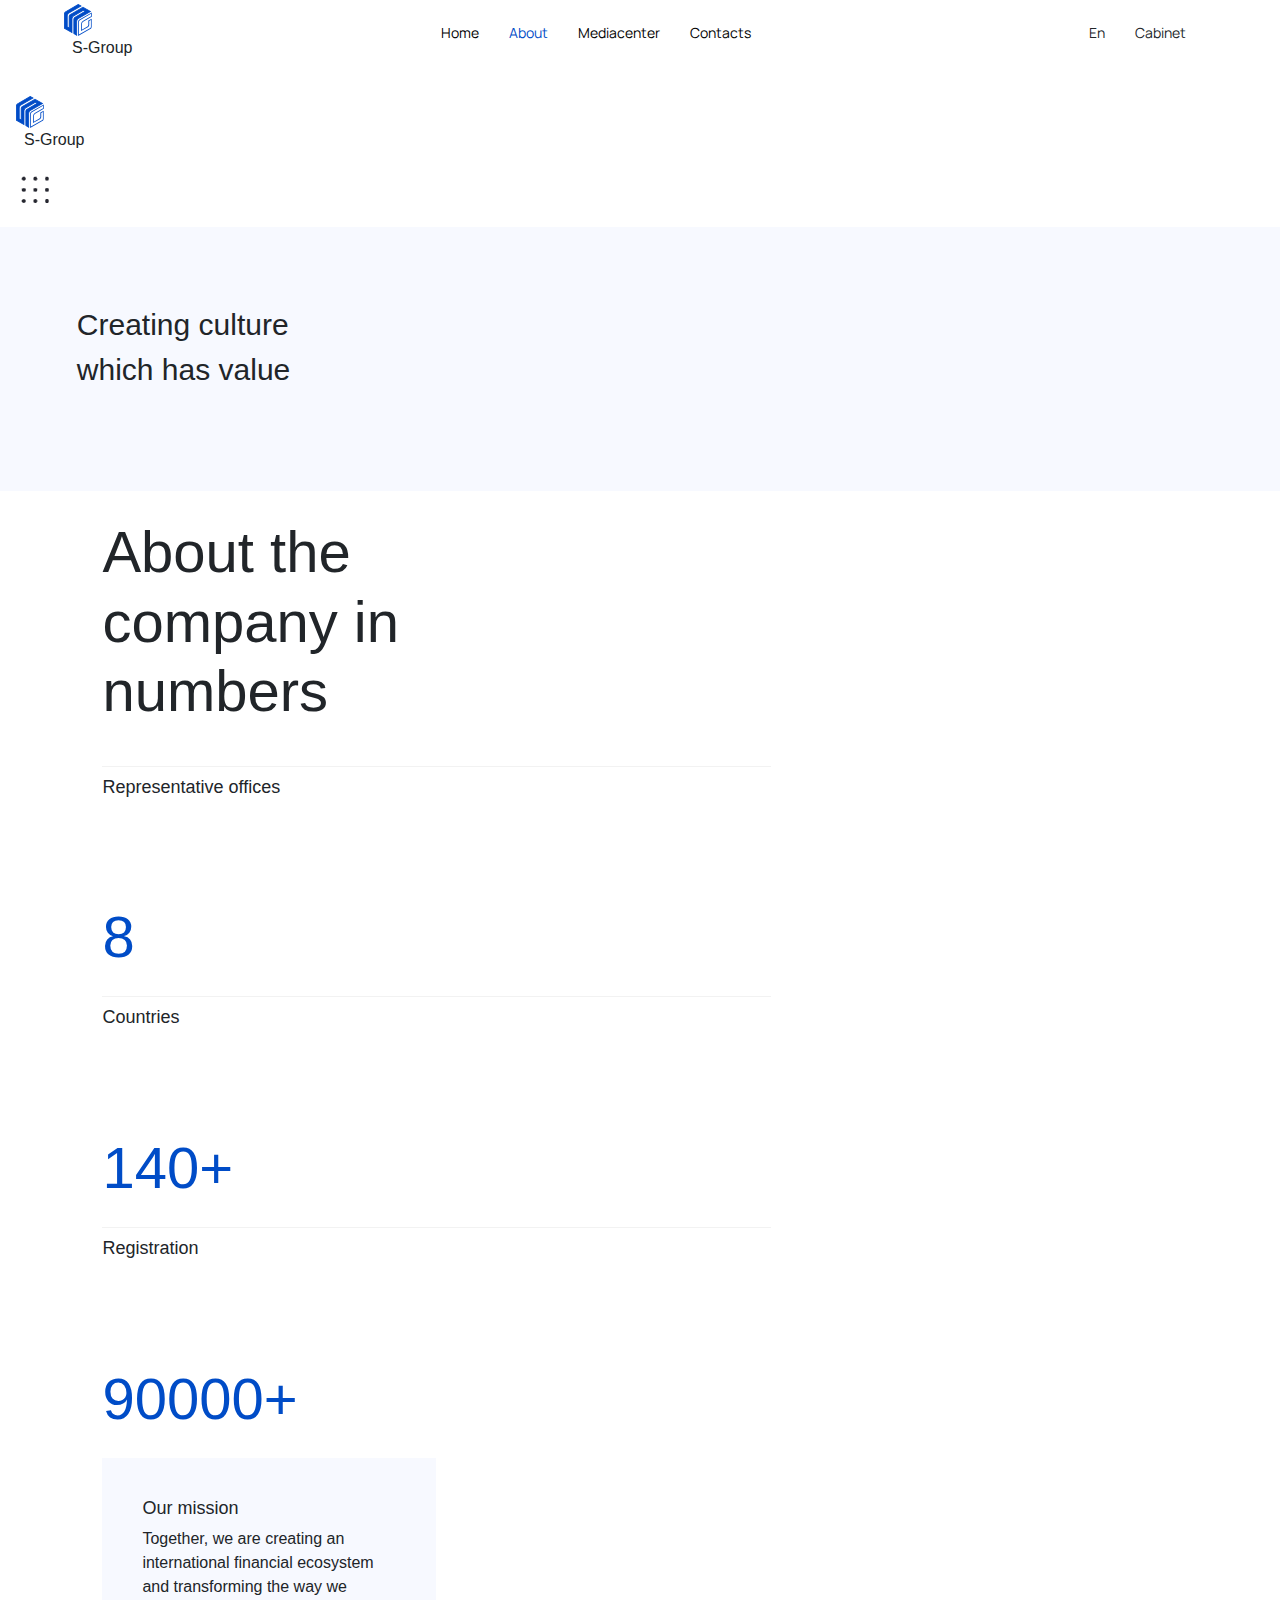
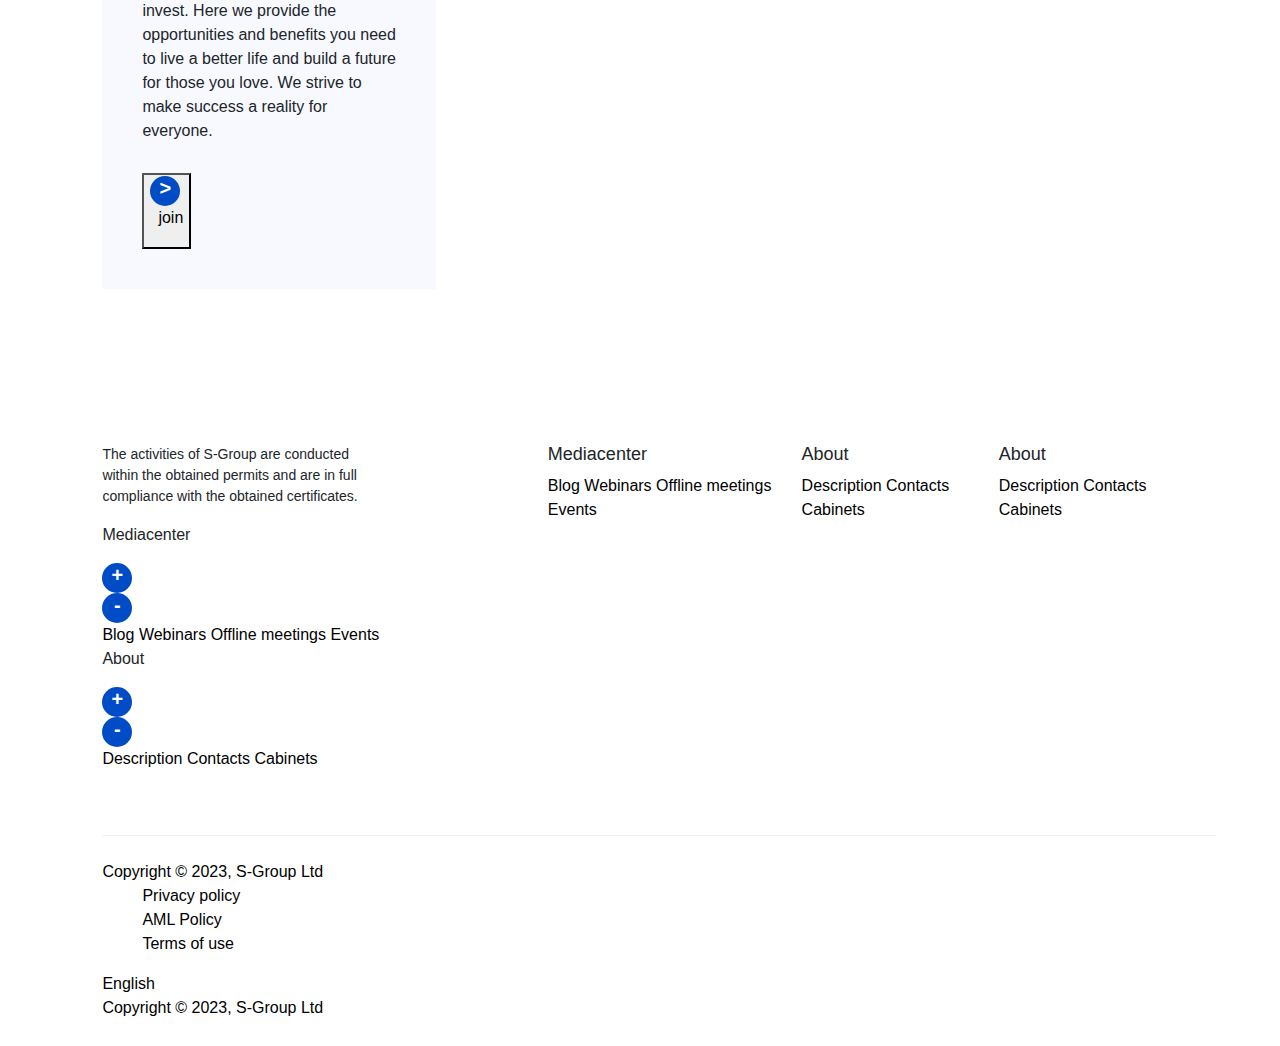
==== description/about.html @ f1d32238 "first commit" ====
<!DOCTYPE html>
<html lang="en">
<head>
    <meta charset="UTF-8">
    <meta name="viewport" content="width=device-width, initial-scale=1.0">
    <link rel="stylesheet" href="../css/description/index.css">
    <link rel="stylesheet" href="../css/description/about.css">
    <link href="https://unpkg.com/tailwindcss@^1.0/dist/tailwind.min.css" rel="stylesheet">
    <title>s-Group</title>
    <link rel="stylesheet" href="https://cdn.jsdelivr.net/npm/bootstrap@4.6.2/dist/css/bootstrap.min.css">
    <script src="https://cdn.jsdelivr.net/npm/jquery@3.6.4/dist/jquery.slim.min.js"></script>
    <script src="https://cdn.jsdelivr.net/npm/popper.js@1.16.1/dist/umd/popper.min.js"></script>
    <script src="https://cdn.jsdelivr.net/npm/bootstrap@4.6.2/dist/js/bootstrap.bundle.min.js"></script>
</head>
<body>
        <!-- header  -->
           <div id="head">
            <section class="hidden lg:block">
                <div class="header">
                    <div>
                        <div class="flex items-center" href="/" >
                            <svg width="28" height="32" color="" class="" viewBox="0 0 28 32" fill="none" xmlns="http://www.w3.org/2000/svg"><path d="M1.6473 7.71757L14.212 0.423462L17.0355 2.07052L4.98847 9.03521C3.90612 9.64698 3.24729 10.8234 3.24729 12.094V22.8705L5.12964 23.9528V12.5176C5.12964 11.6705 5.55317 10.9176 6.30611 10.494L18.9649 3.15287L26.5414 7.52933L14.4473 14.5411C13.3649 15.1529 12.7061 16.3293 12.7061 17.5999V31.294L9.83552 29.5999V15.247C9.83552 14.3999 10.259 13.647 11.012 13.2234L21.2237 7.3411L19.3414 6.25875L9.7414 11.8117C8.65905 12.4234 8.00023 13.5999 8.00023 14.8705V28.5646L0.376709 24.1411V9.88227C0.376709 8.98816 0.847297 8.1411 1.6473 7.71757Z" fill="#004CC7"></path><path d="M13.0823 31.9529L9.45881 29.8352V15.247C9.45881 14.2588 9.97646 13.3647 10.8235 12.8941L20.4706 7.34117L19.3411 6.68234L9.9294 12.1412C8.98822 12.7059 8.37646 13.7412 8.37646 14.8235V29.1764L0 24.3764V9.88234C0 8.84704 0.564705 7.90587 1.45882 7.38822L14.2117 0L17.8353 2.07059L5.17646 9.36469C4.23529 9.9294 3.62352 10.9647 3.62352 12.047V22.6353L4.75293 23.2941V12.5176C4.75293 11.5294 5.27058 10.6353 6.11764 10.1647L18.9647 2.72941L27.2941 7.5294L14.6353 14.8706C13.6941 15.4353 13.0823 16.4706 13.0823 17.5529V31.9529ZM10.2588 29.3647L12.3294 30.5882V17.6C12.3294 16.2353 13.0823 14.9176 14.2588 14.2117L25.7882 7.5294L18.9647 3.62352L6.44705 10.8235C5.83529 11.1529 5.45882 11.8117 5.45882 12.5176V24.6588L2.82353 23.1058V12.0941C2.82353 10.7294 3.57647 9.41175 4.75293 8.70587L16.2823 2.07059L14.2117 0.894116L1.83529 8.04705C1.17647 8.42352 0.799999 9.1294 0.799999 9.88234V23.9058L7.62352 27.8588V14.8235C7.62352 13.4588 8.37646 12.1412 9.55293 11.4353L19.3411 5.74117L21.9764 7.29411L11.2 13.5529C10.5882 13.8823 10.2118 14.5412 10.2118 15.247L10.2588 29.3647Z" fill="#004CC7"></path><path d="M14.1177 32V17.9765C14.1177 16.9883 14.6353 16.0942 15.4824 15.5765L27.7647 8.5177V12.753L19.5765 17.5059C18.4941 18.1177 17.8353 19.2942 17.8353 20.5177V25.6941L23.3883 22.4942C24 22.1647 24.3294 21.5059 24.3294 20.8471V16.5647L27.6706 14.6353V22.6824C27.6706 23.6706 27.153 24.6118 26.2588 25.0824L14.1177 32ZM15.9059 16.2824C15.2941 16.6118 14.9177 17.2706 14.9177 17.9765V30.5883L25.9294 24.3294C26.5412 24 26.9177 23.3412 26.9177 22.6353V16L25.2235 16.9883V20.8C25.2235 21.7883 24.7059 22.6824 23.8588 23.2L17.0353 27.1059V20.4706C17.0353 18.9177 17.8824 17.5059 19.2 16.7059L27.0118 12.1883V9.83535L15.9059 16.2824Z" fill="#004CC7"></path></svg>
                            <p class="font-bold pl-2">S-Group</p>
                    </div>
                    </div>
                    <div>
                        <ul>
                            <li><a href="../description/index.html">Home</a></li>
                            <li><a href="../description/about.html" style="color: #004cc7;">About</a></li>
                            <li><a href="../description/mediacenter.html">Mediacenter</a></li>
                            <li><a href="../description/contact.html">Contacts</a></li>
                        </ul>
                    </div>
                    <div>
                        <ul>
                            <li class="underline underline-offset-1">En</li>
                            <li>Cabinet</li>
                        </ul>
                    </div>
                </div>
            </section>
            <section class="lg:hidden">
                <div class="flex justify-between items-center p-3">
                    <div class="flex items-center" href="/" >
                        <svg width="28" height="32" color="" class="" viewBox="0 0 28 32" fill="none" xmlns="http://www.w3.org/2000/svg"><path d="M1.6473 7.71757L14.212 0.423462L17.0355 2.07052L4.98847 9.03521C3.90612 9.64698 3.24729 10.8234 3.24729 12.094V22.8705L5.12964 23.9528V12.5176C5.12964 11.6705 5.55317 10.9176 6.30611 10.494L18.9649 3.15287L26.5414 7.52933L14.4473 14.5411C13.3649 15.1529 12.7061 16.3293 12.7061 17.5999V31.294L9.83552 29.5999V15.247C9.83552 14.3999 10.259 13.647 11.012 13.2234L21.2237 7.3411L19.3414 6.25875L9.7414 11.8117C8.65905 12.4234 8.00023 13.5999 8.00023 14.8705V28.5646L0.376709 24.1411V9.88227C0.376709 8.98816 0.847297 8.1411 1.6473 7.71757Z" fill="#004CC7"></path><path d="M13.0823 31.9529L9.45881 29.8352V15.247C9.45881 14.2588 9.97646 13.3647 10.8235 12.8941L20.4706 7.34117L19.3411 6.68234L9.9294 12.1412C8.98822 12.7059 8.37646 13.7412 8.37646 14.8235V29.1764L0 24.3764V9.88234C0 8.84704 0.564705 7.90587 1.45882 7.38822L14.2117 0L17.8353 2.07059L5.17646 9.36469C4.23529 9.9294 3.62352 10.9647 3.62352 12.047V22.6353L4.75293 23.2941V12.5176C4.75293 11.5294 5.27058 10.6353 6.11764 10.1647L18.9647 2.72941L27.2941 7.5294L14.6353 14.8706C13.6941 15.4353 13.0823 16.4706 13.0823 17.5529V31.9529ZM10.2588 29.3647L12.3294 30.5882V17.6C12.3294 16.2353 13.0823 14.9176 14.2588 14.2117L25.7882 7.5294L18.9647 3.62352L6.44705 10.8235C5.83529 11.1529 5.45882 11.8117 5.45882 12.5176V24.6588L2.82353 23.1058V12.0941C2.82353 10.7294 3.57647 9.41175 4.75293 8.70587L16.2823 2.07059L14.2117 0.894116L1.83529 8.04705C1.17647 8.42352 0.799999 9.1294 0.799999 9.88234V23.9058L7.62352 27.8588V14.8235C7.62352 13.4588 8.37646 12.1412 9.55293 11.4353L19.3411 5.74117L21.9764 7.29411L11.2 13.5529C10.5882 13.8823 10.2118 14.5412 10.2118 15.247L10.2588 29.3647Z" fill="#004CC7"></path><path d="M14.1177 32V17.9765C14.1177 16.9883 14.6353 16.0942 15.4824 15.5765L27.7647 8.5177V12.753L19.5765 17.5059C18.4941 18.1177 17.8353 19.2942 17.8353 20.5177V25.6941L23.3883 22.4942C24 22.1647 24.3294 21.5059 24.3294 20.8471V16.5647L27.6706 14.6353V22.6824C27.6706 23.6706 27.153 24.6118 26.2588 25.0824L14.1177 32ZM15.9059 16.2824C15.2941 16.6118 14.9177 17.2706 14.9177 17.9765V30.5883L25.9294 24.3294C26.5412 24 26.9177 23.3412 26.9177 22.6353V16L25.2235 16.9883V20.8C25.2235 21.7883 24.7059 22.6824 23.8588 23.2L17.0353 27.1059V20.4706C17.0353 18.9177 17.8824 17.5059 19.2 16.7059L27.0118 12.1883V9.83535L15.9059 16.2824Z" fill="#004CC7"></path></svg>
                        <p class="font-bold pl-2">S-Group</p>
                </div>
                    <div onclick="showNav()">
                        <img src="../img/harm.png" alt="" id="">
                    </div>
                </div>
            </section>
           </div>

            <div class="mobil hidden" id="nav">
                <div class="flex justify-between items-center p-3">
                    <div class="flex items-center" href="/" >
                        <svg width="28" height="32" color="" class="" viewBox="0 0 28 32" fill="none" xmlns="http://www.w3.org/2000/svg"><path d="M1.6473 7.71757L14.212 0.423462L17.0355 2.07052L4.98847 9.03521C3.90612 9.64698 3.24729 10.8234 3.24729 12.094V22.8705L5.12964 23.9528V12.5176C5.12964 11.6705 5.55317 10.9176 6.30611 10.494L18.9649 3.15287L26.5414 7.52933L14.4473 14.5411C13.3649 15.1529 12.7061 16.3293 12.7061 17.5999V31.294L9.83552 29.5999V15.247C9.83552 14.3999 10.259 13.647 11.012 13.2234L21.2237 7.3411L19.3414 6.25875L9.7414 11.8117C8.65905 12.4234 8.00023 13.5999 8.00023 14.8705V28.5646L0.376709 24.1411V9.88227C0.376709 8.98816 0.847297 8.1411 1.6473 7.71757Z" fill="#004CC7"></path><path d="M13.0823 31.9529L9.45881 29.8352V15.247C9.45881 14.2588 9.97646 13.3647 10.8235 12.8941L20.4706 7.34117L19.3411 6.68234L9.9294 12.1412C8.98822 12.7059 8.37646 13.7412 8.37646 14.8235V29.1764L0 24.3764V9.88234C0 8.84704 0.564705 7.90587 1.45882 7.38822L14.2117 0L17.8353 2.07059L5.17646 9.36469C4.23529 9.9294 3.62352 10.9647 3.62352 12.047V22.6353L4.75293 23.2941V12.5176C4.75293 11.5294 5.27058 10.6353 6.11764 10.1647L18.9647 2.72941L27.2941 7.5294L14.6353 14.8706C13.6941 15.4353 13.0823 16.4706 13.0823 17.5529V31.9529ZM10.2588 29.3647L12.3294 30.5882V17.6C12.3294 16.2353 13.0823 14.9176 14.2588 14.2117L25.7882 7.5294L18.9647 3.62352L6.44705 10.8235C5.83529 11.1529 5.45882 11.8117 5.45882 12.5176V24.6588L2.82353 23.1058V12.0941C2.82353 10.7294 3.57647 9.41175 4.75293 8.70587L16.2823 2.07059L14.2117 0.894116L1.83529 8.04705C1.17647 8.42352 0.799999 9.1294 0.799999 9.88234V23.9058L7.62352 27.8588V14.8235C7.62352 13.4588 8.37646 12.1412 9.55293 11.4353L19.3411 5.74117L21.9764 7.29411L11.2 13.5529C10.5882 13.8823 10.2118 14.5412 10.2118 15.247L10.2588 29.3647Z" fill="#004CC7"></path><path d="M14.1177 32V17.9765C14.1177 16.9883 14.6353 16.0942 15.4824 15.5765L27.7647 8.5177V12.753L19.5765 17.5059C18.4941 18.1177 17.8353 19.2942 17.8353 20.5177V25.6941L23.3883 22.4942C24 22.1647 24.3294 21.5059 24.3294 20.8471V16.5647L27.6706 14.6353V22.6824C27.6706 23.6706 27.153 24.6118 26.2588 25.0824L14.1177 32ZM15.9059 16.2824C15.2941 16.6118 14.9177 17.2706 14.9177 17.9765V30.5883L25.9294 24.3294C26.5412 24 26.9177 23.3412 26.9177 22.6353V16L25.2235 16.9883V20.8C25.2235 21.7883 24.7059 22.6824 23.8588 23.2L17.0353 27.1059V20.4706C17.0353 18.9177 17.8824 17.5059 19.2 16.7059L27.0118 12.1883V9.83535L15.9059 16.2824Z" fill="#004CC7"></path></svg>
                        <p class="font-bold pl-2">S-Group</p>
                </div>
                    <div onclick="hideNav()">
                        <p class="text-4xl">x</p>
                    </div>
                </div>
                <div>
                    <div class="nav-link flex flex-col">
                        
                        <ul>
                            <li><a href="../description/index.html">Home</a></li>
                            <li><a href="../description/about.html" style="color: #004cc7;">About</a></li>
                            <li><a href="../description/mediacenter.html">Mediacenter</a></li>
                            <li><a href="../description/contact.html">Contacts</a></li>
                        </ul>
                    </div>
    
                    <div>
                        
                    </div>
                </div>
            </div>
        <!-- end header  -->
                <div id="per">
                     
                    <!-- hero  -->
                    <section class="abt-hero">
                        <div class="flex justify-between items-center mb-4">
                            <div class="hidden xl:block">
                                <img src="https://s-group.io/media/images/aboutCompany/logo@1x.webp" alt="">
                            </div>
                            <div class="crea">
                                <p>Creating culture which has value</p>
                            </div>
                        </div>
                        <div>
                            <img src="https://s-group.io/media/images/aboutCompany/hero-desktop-pic@1x.webp" alt="">
                        </div>
                    </section>
                    <!-- end hero  -->
                    <!-- value  -->
        <section class="val-center">
            <h1 class="font-bold abtt">About the company in numbers</h1>
            <div class="flex flex-col md:flex-row justify-between">
                <div class="val-left">
                     <div class="flex flex-col unii md:flex-row justify-between">
                        <div class="flex justify-between md:flex-col h-10">
                            
                                <h5>Representative offices</h5>
                        
                            <img src="https://s-group.io/media/images/values/building.svg" alt="" class="w-8">
                        </div>
                        <div class="">
                            <p>8</p>
                        </div>
                     </div>

                     <div class="flex flex-col md:flex-row unii justify-between">
                        <div class="flex md:flex-col justify-between h-10">
                            <h5>Countries</h5>
                            <img src="https://s-group.io/media/images/values/country.svg" alt="" class="w-8">
                        </div>
                        <div class="">
                            <p>140+</p>
                        </div>
                     </div>

                     <div class="flex flex-col md:flex-row unii justify-between w-full">
                        <div class="flex md:flex-col justify-between h-10">
                            <h5>Registration</h5>
                            <img src="https://s-group.io/media/images/values/people.svg" alt="" class="w-8">
                        </div>
                        <div class="">
                            <p>90000+</p>
                        </div>
                     </div>
                </div>
                <div class="abt-right">
                    <h2>Our mission</h2>
                    <p>Together, we are creating an international financial ecosystem and transforming the way we invest. Here we provide the opportunities and benefits you need to live a better life and build a future for those you love. We strive to make success a reality for everyone.</p>
                    <button class="flex">
                        <div class="med-cir"><p class="text-2xl font-bold">></p></div>
                        <p class="underline pl-2">join</p>
                    </button>
                </div>
            </div>
        </section>
        <!-- end value   -->
        <section class="imggg">
            <div>
                <img src="https://s-group.io/media/images/aboutCompany/gallery-desktop@1x.webp" alt="">
            </div>
        </section>
        <!-- footer  -->
            <section class="footer mt-8">
                <div class="top-sect w-full">
                    <div class="top-act">
                        <p class="">The activities of S-Group are conducted within the obtained permits and are in full compliance with the obtained certificates.</p>
                    </div>
                   <div class="bot-act hidden md:flex">
                    <div class="">
                        <h1>Mediacenter</h1>
                        <div class="flex flex-col">
                            <a href="">Blog</a>
                            <a href="">Webinars</a>
                            <a href="">Offline meetings</a>
                            <a href="">Events</a>
                        </div>
                    </div>
                    <div class="">
                        <h1>About</h1>
                        <div class="flex flex-col">
                            <a href="">Description</a>
                            <a href="">Contacts</a>
                            <a href="">Cabinets</a>
                        </div>
                    </div>
                    <div class="">
                        <h1>About</h1>
                        <div class="flex flex-col">
                            <a href="">Description</a>
                            <a href="">Contacts</a>
                            <a href="">Cabinets</a>
                        </div>
                    </div>
                   </div>
                  
                </div>
                <div class="mb-8 block md:hidden">
                    <div>
                        <div class="flex justify-between">
                            <p>Mediacenter</p>
                            <div class="med-cir " onclick="showMedia()" id="plus"><p class="text-2xl text-white">+</p></div>
                            <div class="med-cir hidden" onclick="hideMedia()" id="minus"><p class="text-2xl text-white">-</p></div>
                        </div>
                        <div class="flex flex-col hidden" id="media">
                            <a href="">Blog</a>
                            <a href="">Webinars</a>
                            <a href="">Offline meetings</a>
                            <a href="">Events</a>
                        </div>
                    </div>
                    <div>
                        <div class="flex justify-between">
                            <p>About</p>
                            <div class="med-cir " id="pluss" onclick="showAbout()" ><p class="text-2xl text-white">+</p></div>
                            <div class="med-cir hidden" id="minuss" onclick="hideAbout()" ><p class="text-2xl text-white">-</p></div>
                        </div>
                        <div class="flex flex-col hidden" id="about">
                            <a href="">Description</a>
                            <a href="">Contacts</a>
                            <a href="">Cabinets</a>
                        </div>
                    </div>

                   </div>
                <div class="foot">
                    <img src="https://s-group.io/media/images/logo/companies-house-logo.svg" alt="">
                    <img src="https://s-group.io/media/images/logo/gleif-logo.svg" alt="">
                </div>

                <div class="flex justify-between mt-4 fft">
                    <div class="hidden md:block">
                        <a href="">Copyright © 2023, S-Group Ltd</a>
                    </div>
                    <div>
                        <ul class="flex flex-col md:flex-row">
                            <li><a href="">Privacy policy</a></li>
                            <li><a href="">AML Policy</a></li>
                            <li><a href="">Terms of use</a></li>
                        </ul>
                    </div>

                    <div class="hidden md:block">
                        <a href="">English</a>
                    </div>
                </div>
                <div class="block md:hidden">
                    <a href="">Copyright © 2023, S-Group Ltd</a>
                </div>
            </section>
        <!-- end footer  -->
                </div>
    <script src="../js/index.js"></script>
</body>
</html>
---- css/description/index.css ----
@import url('https://fonts.googleapis.com/css2?family=Belanosima&family=Manrope:wght@300;400;500&family=Oswald&family=Ubuntu:wght@300;400&display=swap');
body{
    font-family: Manrope;
}
.header{
    padding: 0 5%;
    display: flex;
    /* position: fixed; */
    /* width: 100vw; */
    justify-content: space-between;
    height: 80px;
    align-items: center;
    background: white;
}
.header ul{
    display: flex;
    list-style-type: none;
    justify-content: space-between;
}
.header ul li{
    margin-right: 30px;
    font-size: 14px;
    font-family: Manrope;
}
.header ul li:hover {
 color: red;
}
.footer{
    padding: 2% 5% 2% 8%;
}
.footer a{
    color: #000;
    font-size: 12px;
}
.top-sect{
    display: flex;
    justify-content: space-between;
}
.top-act{
    width: 40%;
}
.top-act p{
    font-size: 14px;
    width: 64%;
}
.bot-act{
    width: 60%;
    display: flex;
    justify-content: space-between;
    padding-right: 20px;
}
.footer ul{
    list-style-type: none;
    text-decoration: none;
}
.footer ul a{
    text-decoration: none;
    text-align: left;
}
.foot{
    padding-bottom: 40px;
    border-bottom: solid 1px #f1f1f1;
}
.fft li{
margin-right: 40px;
}
.med-center{
    padding: 2% 5% 2% 8%;
   
}
.val-center{
    padding: 2% 5% 2% 8%;
    
}
.ex-center{
    /* position: relative; */
    padding: 2% 5% 2% 8%;
    display: flex;
    /* margin-top: 40px; */
    justify-content: space-between;
}
.med-center h1{
    font-weight: bold;
    margin-bottom: 20px;
    font-size: 48px;
}

.med-left{
    width: 45%;
   
}
.val-left{
    width: 60%;
  
}
.val-center {
    font-size: 58px;
    font-weight: bold;
    /* width: 40%; */
}
.med-left h2{
    font-size: 17px;
    width: 65%;
    font-weight: bold;
}
.med-left button{
    display: flex;
    align-items: center;
    margin-top: 20px;
}
.med-left button p{
    padding-left: 20px;
}
.med-cir{
    background-color: #004cc7;
    height: 30px;
    width: 30px;
    border-radius: 50px;
    padding-top: 10px;
    display: flex;
    align-items: center;
    justify-content: center;
}
.med-cirr{
    background-color: #004cc7;
    height: 30px;
    width: 30px;
    border-radius: 50px;
    padding-top: 10px;
    padding-right: 15px;
    display: flex;
    align-items: center;
    justify-content: center;
}
.med-cir p{
    font-size: 24px;
    font-weight: bold;
}
.med-cirr p{
    font-size: 24px;
    font-weight: bold;
}

.ex-right{
    width: 58%;
    height: 100%;
    background: #f7f9ff;
    padding: 30px;
}
.ex-left{
    width: 45%;
   
}
.ex-left h1{
    font-size: 58px;
    width: 60%;
    font-weight: bold;
}
.ex-left h2{
    font-size: 17px;
    width: 65%;
    font-weight: bold;
}
.ex-right p{
    font-size: 14px;
    color: #004cc7;
}
.ex-right h3{
    font-size:20px;
    font-weight: bold;
    padding: 10px 0;
}
.ex-right h4{
    font-size: 16px;
    width: 80%;
    font-weight: 400;
}
.uni {
    border-top: solid 1px #f2f2f2;
    padding-top: 10px;
}
.uni h5{
    font-size: 18px;
    font-weight: normal;
}
.uni p{
    font-size: 16px;
    font-weight: normal;
}
.conf{
    width: 40%;
}
.land-hero{
    padding: 0% 7%;
    /* height: 100vh; */
    margin-bottom: 40px;

}
ul li a{
    color: #000;
}
.land-hero  h1{
    font-size: 58px;
    width: 250%;
    z-index: 1;
    font-weight: bold;
    margin-top: 40%;
}
.land-hero p{  
}
.land-img{
    z-index: -1;
    width: 78%;
    height: 20%;
}
.land-hero button{
    align-items: center;
    cursor: pointer;
}
.med-content{
    width: 250px;
    margin-right: 20px;
}
.med-content img{
    width: 250px;
    height: 250px;
}
.med-content h3{
    font-size: 17px;
    padding: 15px 0;
}
.med-content p{
    font-size: 14px;
}
.med-right{
    width: 55%;
    overflow-x: scroll;
    /* scrollbar-height: none; */
    display: flex;
    position: relative;
    max-height: 480px;
}
.med-right::-webkit-scrollbar {
    display: none;
}
.mobil{
    display: none;
}
.med-contain{
    /* position: absolute; */
    border-top: #f2f2f2 solid 1px;
    padding-top: 20px;
    display: flex;
    /* width: 100%; */
 
}
.nav-link ul{
    display: flex;
    flex-direction: column;
}
.nav-link li{
    color: #000;
    border-bottom: solid 1px #f2f2f2;
    /* padding-bottom: 40px; */
    height: 80px;
    font-size: 18px;
    display: flex;
    flex-direction: column;
    justify-content: center;
}
.nav-link a{
    color: black;
    font-weight: 500;
}
.footer h1{
    font-size: 18px;
}
.footer a{
    font-size: 16px;
}
@media only screen and (max-width: 600px) {
    .ex-center{
        display: flex;
        flex-direction: column;
        /* justify-content: space-between; */
    } 
    .ex-left{
        width: 100%;
    }
    .ex-right{
        width: 100%;
    }
    .ex-right h4{
        width: 100%;
        font-weight: 400;
    }
    .ex-left{
        width: 100%;
       
    }
    .ex-left h2{
        width: 100%;
        font-weight: 400;
        padding-top: 10px;
    }
    #about a{
        font-size: 14px;
        padding: 15px 10px;
    }
    #media a{
        font-size: 14px;
        padding: 15px 10px;
    }
    .ex-left h1{
        font-size: 30px;
        width: 100%;
    }
    .val-center h1{
        font-size: 30px;
        width: 100%;
    }
    .med-center h1{
        font-size: 30px;
        width: 100%;
    }
    .conf{
        width: 100%;
    }
    .val-left{
        width: 100%;
    }
    .land-hero h1{
        font-size: 30px;
        width: 100%;
    }
    .land-hero p{
        font-size: 12px;
    }
    .land-img{
        width: 100%;
    }
    .land-hero button{
        align-items: center;
        cursor: pointer;
    }
    .land-hero button p{
        text-decoration: underline;
    }
    .med-left{
        width: 100% ;
    }
    .med-left h2{
        width: 100% !important;
        font-weight: 300;
        font-size: 14px;

    }
    .med-left buttton{
        width: 100%;
    }
    .med-left buttton p{
        text-decoration: underline;
    }
    .med-right{
        width: 100%;
        display: flex;
        flex-direction: column;
        /* position: relative; */
        max-height: auto;
    }
    .med-contain{
        display: flex;
        flex-direction: column;
        border: none    ;
        
    }
    .med-content{
        border-top: solid 1px #f2f2f2;
    }
    .top-act{
        width: 100%;
    }
    .top-act p{
        width: 100%;
    }
    .foot{
        display: flex;
        justify-content: space-between;
    }
    .foot img{
        /* width: 50%; */
    }
    .mobil{
        display: none;
        background: #fff;
        height: 100vh;
    }
   
}
/* @media only screen and (min-width: 1000px) {
    .land-hero h1{
        font-size: 40px;
        width: 100%;
        margin-top: 10px;
    }
} */
@media only screen and (max-width: 990px) {
    .ex-center{
        display: flex;
        flex-direction: column;
        /* justify-content: space-between; */
    } 
    .ex-left{
        width: 100%;
    }
   
    .ex-right{
        width: 100%;
    }
    .ex-right h4{
        width: 100%;
        font-weight: 400;
    }
    .ex-left{
        width: 100%;
       
    }
    .ex-left h2{
        width: 100%;
        font-weight: 400;
        padding-top: 10px;
    }
    .ex-left h1{
        font-size: 40px;
        width: 100%;
    }
    .val-center h1{
        font-size: 40px;
        width: 100%;
    }
    .med-center h1{
        font-size: 30px;
        width: 100%;
    }
    .conf{
        width: 100%;
    }
    .val-left{
        width: 100%;
    }
    .land-hero h1{
        font-size: 40px;
        width: 100%;
        margin-top: 10px;
    }
    .land-hero p{
        font-size: 16px;
    }
    .land-img{
        width: 100%;
    }
    .land-hero button{
        align-items: center;
        cursor: pointer;
    }
    .land-hero button p{
        text-decoration: underline;
    }
    .med-left{
        width: 40%;
    }
    .med-left h2{
        width: 100%;
        font-weight: bold;
        font: 17px;
        line-height: 30px;
    }
 
  
}
@media only screen and (min-width: 700px) and (max-width: 1100px) {
    .foot li{
        font-size: 12px;
    }
}
---- css/description/about.css ----
@import url('https://fonts.googleapis.com/css2?family=Belanosima&family=Manrope:wght@300;400;500&family=Oswald&family=Ubuntu:wght@300;400&display=swap');
body{
    font-family: Manrope;
}
.abt-hero{
    padding: 4% 6%;
    background: #f7f9ff;
}
.imggg{
    display: flex;
    justify-content: center;
    margin: 40px 0;
}
.crea{
    width: 30%;
}
.crea p{
    font-size: 30px;
    width: 80%;
    font-weight: 400;
    /* padding-right: 70px; */
}

.unii {
    border-top: solid 1px #f2f2f2;
    padding-top: 10px;
}
.unii h5{
    font-size: 18px;
    font-weight: normal;
}
.unii p{
    font-size: 58px;
    font-weight: normal;
    color: #004cc7;
    font-weight: 500;
}
.abtt{
    font-size: 58px;
    margin-bottom: 40px;
    width: 30%;
}
.abt-right{
    background: #f7f9ff;
    width: 30%;
    padding: 40px;

}
.abt-right h2{
    font-size: 18px;
}
.abt-right p{
    font-size: 16px;
    font-weight: normal;
}
.med-cir p{
    text-align: center;
    color: #fff;
    justify-content: center;
    display: flex;
    font-size: 20px;
    font-weight: bold;
    align-items: center;
}

@media only screen and (max-width: 600px) {
    .crea{
        width: 100%;
    }
    .crea p{
        font-size: 30px;
        width: 100%;
        font-weight: bold;
        /* padding-right: 70px; */
    }
    .abt-right{
        background: #f7f9ff;
        width: 100%;
        padding: 40px;
    
    }
    .val-left{
        width: 100%;
    }
    .abt-right p{
        font-size: 12px;
        font-weight: normal;
    }
    .abt-right h2{
        font-size: 18px;
    }
    .unii p{
        font-size: 18px;
        float: right;
    }
    .imggg{
        display: flex;
        justify-content: center;
        margin: 40px 0;
        padding: 20px;
    }
    .abtt{
        font-size: 18px;
        margin-bottom: 40px;
    }
    .abtt{
        /* font-size: 14px; */
    }
    .crea{
        width: 100%;
    }
    .crea p{
        font-size: 30px;
        width: 100%;
        font-weight: bold;
        /* padding-right: 70px; */
    }
}
@media only screen and (min-width: 700px) and (max-width: 1100px) {
    .crea{
        width: 100%;
    }
    .crea p{
        font-size: 30px;
        width: 100%;
        font-weight: bold;
        /* padding-right: 70px; */
    } 
    .abtt{
        font-size: 58px;
        margin-bottom: 40px;
        width: 45%;
    }
    .abt-right{
        background: #f7f9ff;
        /* width: 40%; */
        margin-left: 20px;
        padding: 20px;
    
    }
    .val-left{
        /* width: 45%; */
    }
    .imggg{
        display: flex;
        justify-content: center;
        margin: 40px 0;
        padding: 20px;
    }
}
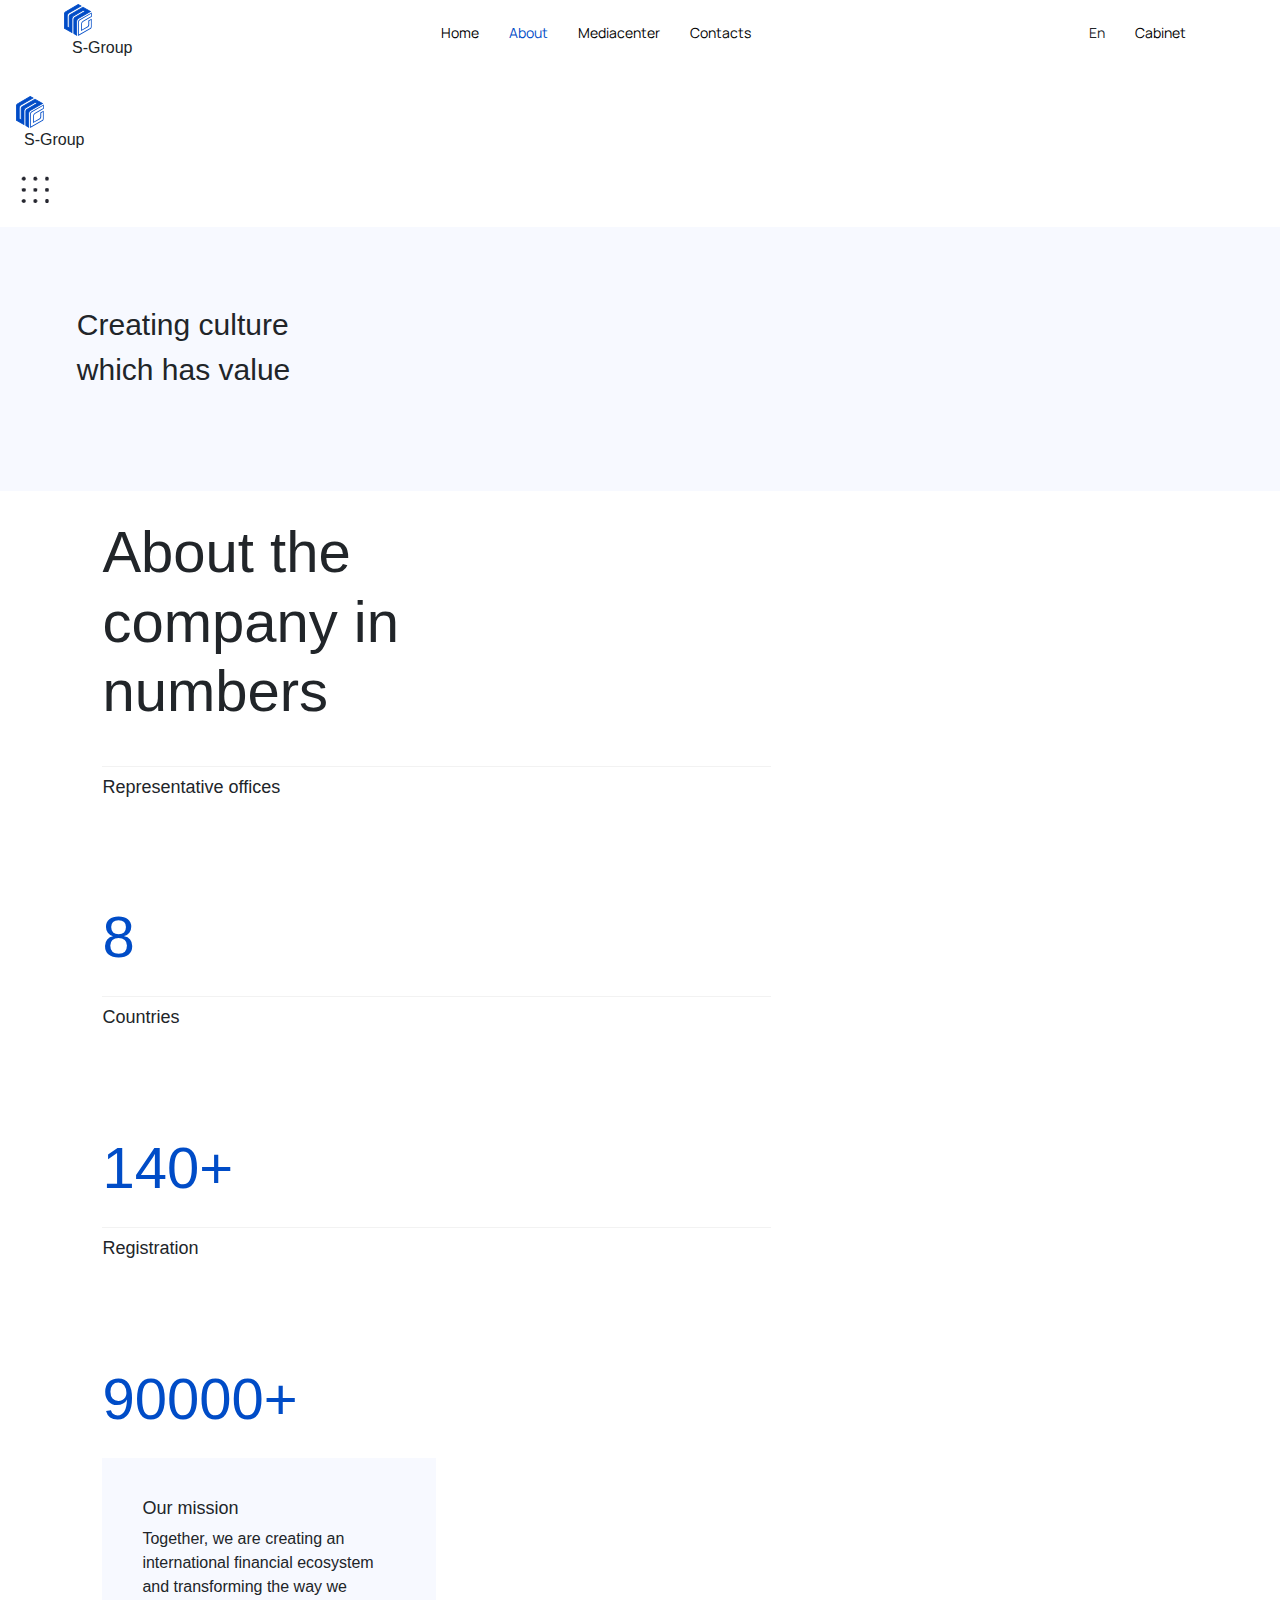
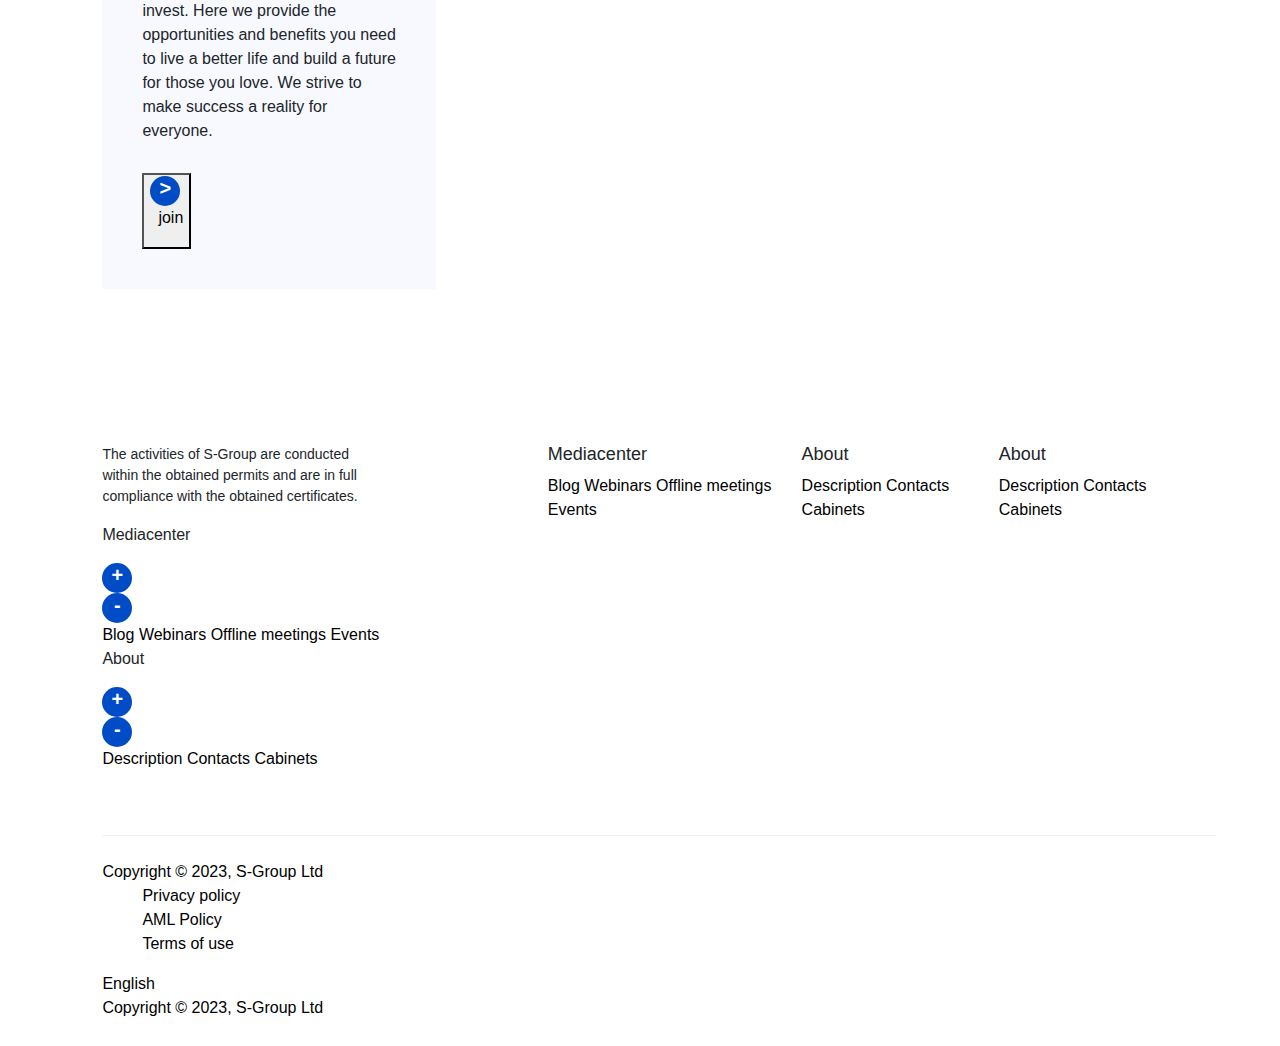
==== commit dff7f8bd: "'url'" ====
--- a/description/about.html
+++ b/description/about.html
@@ -25,7 +25,7 @@
                     </div>
                     <div>
                         <ul>
-                            <li><a href="../description/index.html">Home</a></li>
+                            <li><a href="../index.html">Home</a></li>
                             <li><a href="../description/about.html" style="color: #004cc7;">About</a></li>
                             <li><a href="../description/mediacenter.html">Mediacenter</a></li>
                             <li><a href="../description/contact.html">Contacts</a></li>
@@ -34,7 +34,7 @@
                     <div>
                         <ul>
                             <li class="underline underline-offset-1">En</li>
-                            <li>Cabinet</li>
+                            <li><a href="../dashboard/dashboard.html">Cabinet</a></li>
                         </ul>
                     </div>
                 </div>
